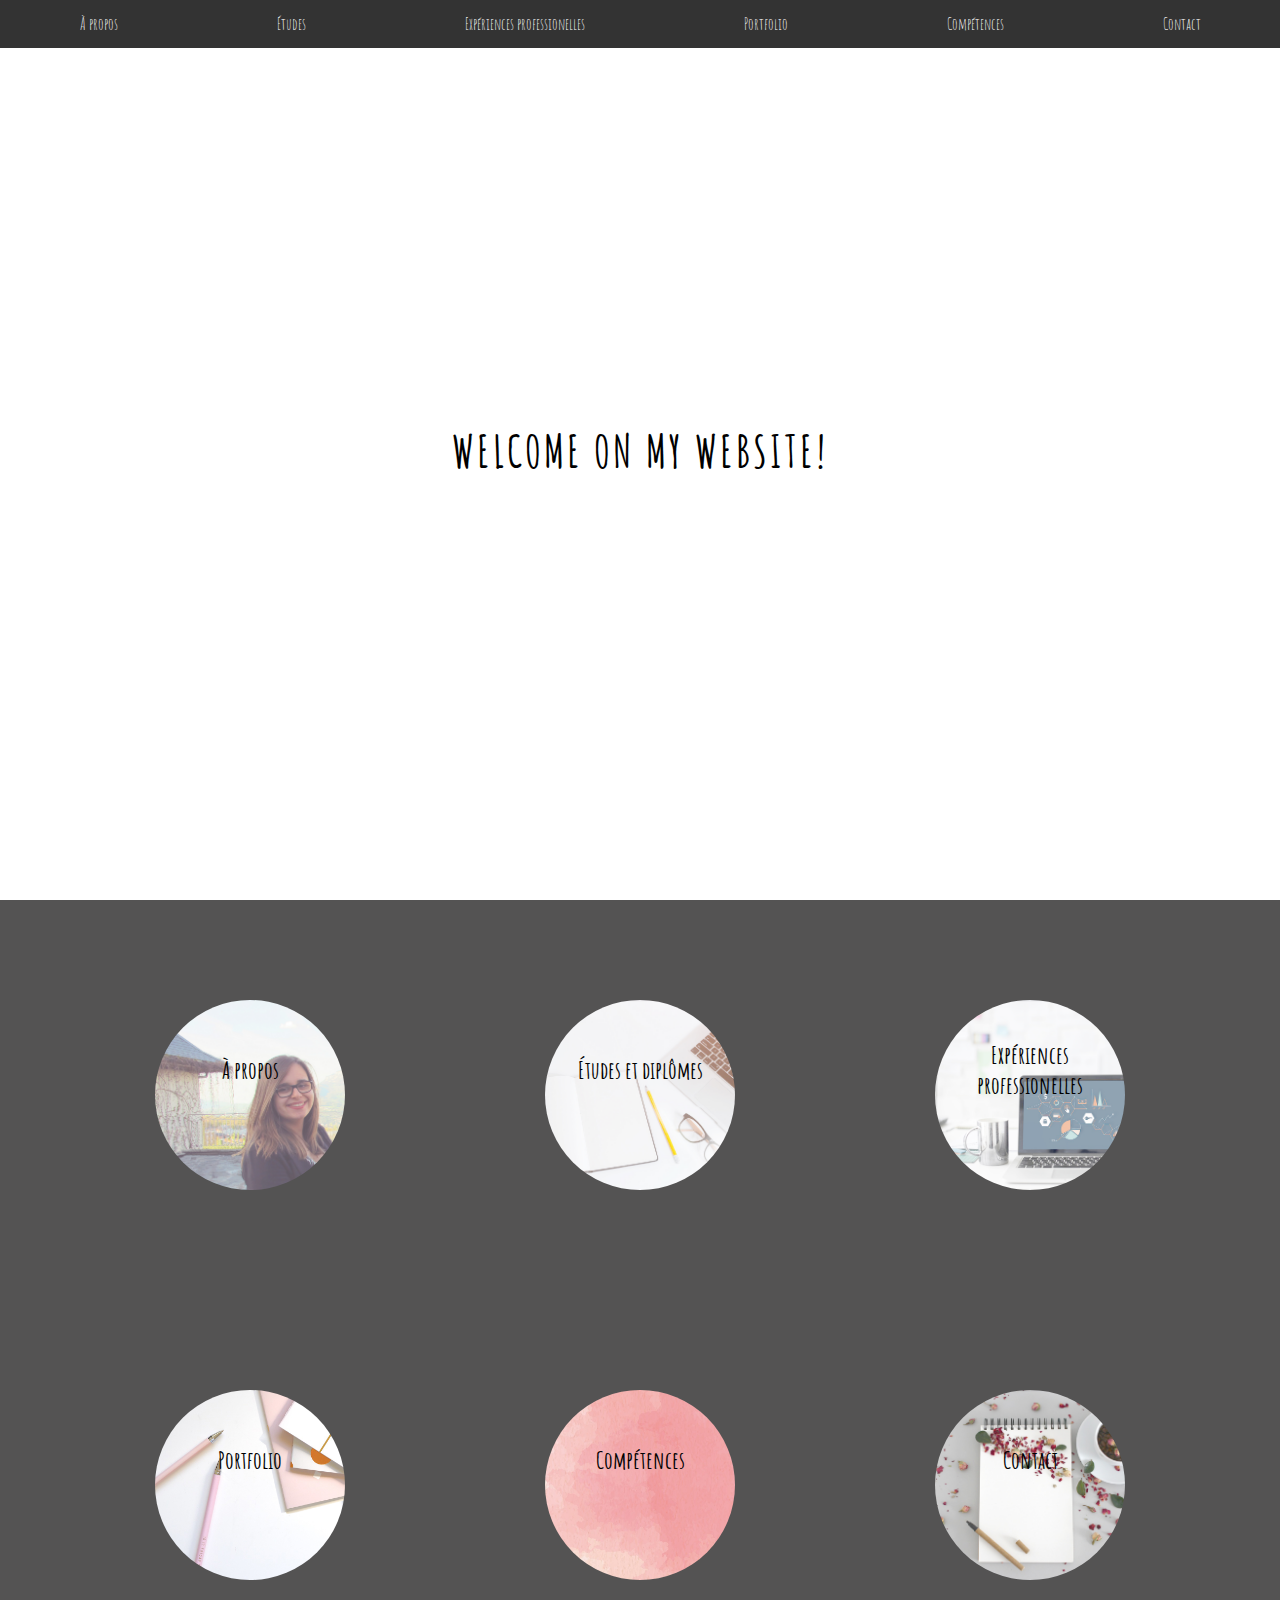
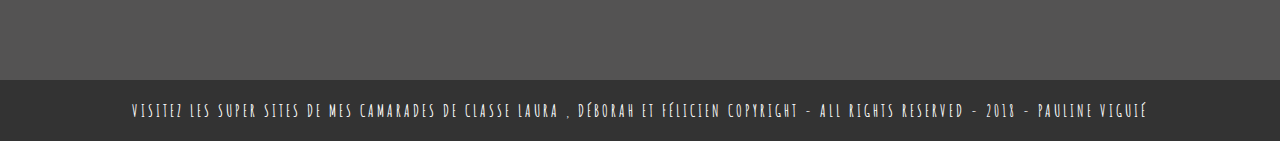
==== index.html @ fd0d706e "Add files via upload" ====
<!DOCTYPE html>
<html lang="fr">

<head>
    <title> Pauline VIGUIÉ</title>
    <link rel="stylesheet" href="index.css" />
    <link rel="stylesheet" href="styles/common.css" />
    <meta charset="UTF-8" />
    
    <!-- Global site tag (gtag.js) - Google Analytics -->
<script async src="https://www.googletagmanager.com/gtag/js?id=UA-120141598-1"></script>
<script>
  window.dataLayer = window.dataLayer || [];
  function gtag(){dataLayer.push(arguments);}
  gtag('js', new Date());

  gtag('config', 'UA-120141598-1');
</script>




</head>

<body>
    <header>
        <div id="menu">
            <a href="pages/about.html"> À propos </a>
            <a href="pages/studies.html"> Études </a>
            <a href="pages/work.html"> Expériences professionelles </a>
            <a href="pages/portfolio.html"> Portfolio </a>
            <a href="pages/competences.html"> Compétences </a>
            <a href="pages/contact.html"> Contact </a>
        </div>

        <h1>Welcome on my website! </h1>
    </header>
    <section>
        <a href="pages/about.html">
            <article id="article-1">
                <h2> À propos </h2>
                <p>
                    <br> </p>
            </article>
        </a>
        <article id="article-2">

            <h2> Études et diplômes </h2>
            <p>
                <br>
            </p>
        </article>
        <article id="article-3">
            <h2> Expériences professionelles </h2>
            <p>
                <br>
            </p>
        </article>
        <a href="pages/portfolio.html"></a>
        <article id="article-4">
            <h2> Portfolio </h2>
            <p>
                <br>
            </p>
        </article>
        <article id="article-5">
            <h2> Compétences </h2>
            <p>
                <br>

            </p>
        </article>
        <a href="pages/contact.html"></a>
        <article id="article-6">
            <h2> Contact </h2>
            <p>
                <br>
            </p>
        </article>

    </section>
    <footer>
        <h1>
           Visitez les super sites de mes camarades de classe <a href="https://gerbet-laura-esdes.github.io/">Laura</a> , <a href="https://esdes-zerrel-deborah.github.io">Déborah</a> et <a href="https://felicien-leclerc-ESDES.github.io">Félicien</a>
            COPYRIGHT - ALL RIGHTS RESERVED - 2018 - PAULINE VIGUIÉ

        </h1>
    </footer>

</body>

</html>
---- index.css ----
@import url('https://fonts.googleapis.com/css?family=Amatic+SC');
*{
    font-family: 'Amatic SC', cursive;
}

@import url('https://fonts.googleapis.com/css?family=Barlow+Condensed');


a{
color: inherit;
text-decoration: none;
}



html, body {
    height: 100%;
    margin: 0;
}


header{
    background-image: url("img/background.jpg");
        height: 100%;
    background-repeat: no-repeat;
    background-position: center;
    background-size: cover;
    background-attachment: fixed;
    display: flex;
    flex-direction: column;
    justify-content: center;
    align-items: center;
    position: relative;
    
}

header h1{
    margin:0;
    background-color: #FFFFFF;
    padding: 50px 50px;
    transition: all 0.3s cubic-bezier(.78,.07,.96,07);
    font-size: 45px;
}





header h1:hover {
    background-color: black; 
    color : #FFFFFF;
}

h1{
    letter-spacing: 3px;
    text-transform: uppercase;
    

}

section{
    min-height: 100%;
    background-color: #545353;
    flex-wrap: wrap;
    display: flex;
    flex-direction: row;
    align-items: center;
    justify-content: center;
    min-height: 50px;

}

article{
    display: flex;
    border-radius: 50%;
    flex-direction: column;
    justify-content: center;
    align-items: center;
    width: 150px;
    margin: 100px;
    padding: 20px 20px;
    background-color: #FFFFFF;
    height: 150px;
    text-align:center;
    color: #000000;
    animation: enter 2s ease-in-out;
}

#article-1{
    background-image: url("img/profile3.jpg");
    background-size: cover;
}

#article-2{
    background-image: url("img/studies2.jpg");
    background-size: cover;
}

#article-3{
    background-image: url("img/work.jpg");
    background-size: cover;
}

#article-4{
    background-image: url("img/pens.jpg");
    background-size: cover;
}

#article-5{
    background-image: url("img/watercolour.jpg");
    background-size: cover;
}

#article-6{
    background-image: url("img/notebook.jpg");
    background-size: cover;
}


p{
    font-family: 'Barlow Condensed', sans-serif;
    
}
body{
   
}



/** RESPONSIVE **/
/* Mobile */
@media screen and (max-width: 600px){
    section{ 
        flex-wrap: nowrap;
        flex-direction: column;

    }
    article{
        width: 80%;
    }
}

/* TABLET */
@media only screen and (min-width: 600px) and (max-width) {
    
}

/** ANIMATIONS **/
@keyframes enter{
    from {
        background-color: white;
        opacity: 0;
        transform: translateY(100px);
    }

    to {
        background-color: #333;
        opacity: 1;
        transform: translateY(0);
    }
}
---- styles/common.css ----
@import url('https://fonts.googleapis.com/css?family=Amatic+SC');
*{
    font-family: 'Amatic SC', cursive;
}

#menu{
    list-style-type: none;
    margin: 0;
    padding: 0;
    overflow: hidden;
    background-color: #333;
    color: white;
    text-align: center;
    padding: 14px 14px;
    text-decoration: none;
    width : 100%;
    display: flex;
    flex-direction: row;
    justify-content: space-around;
    position: fixed;
    top:0;

 
}


#menu button{
border: none;
background-color: #333; 
color: #ffffff;
font-size: 25px;



}

#menu button:hover{
    background-color: white;
    color: black;
}

footer{
    background-color: #333;
    padding: 10px;
    color: #ffffff;
    font-size: 8px;
    text-align: center;
}
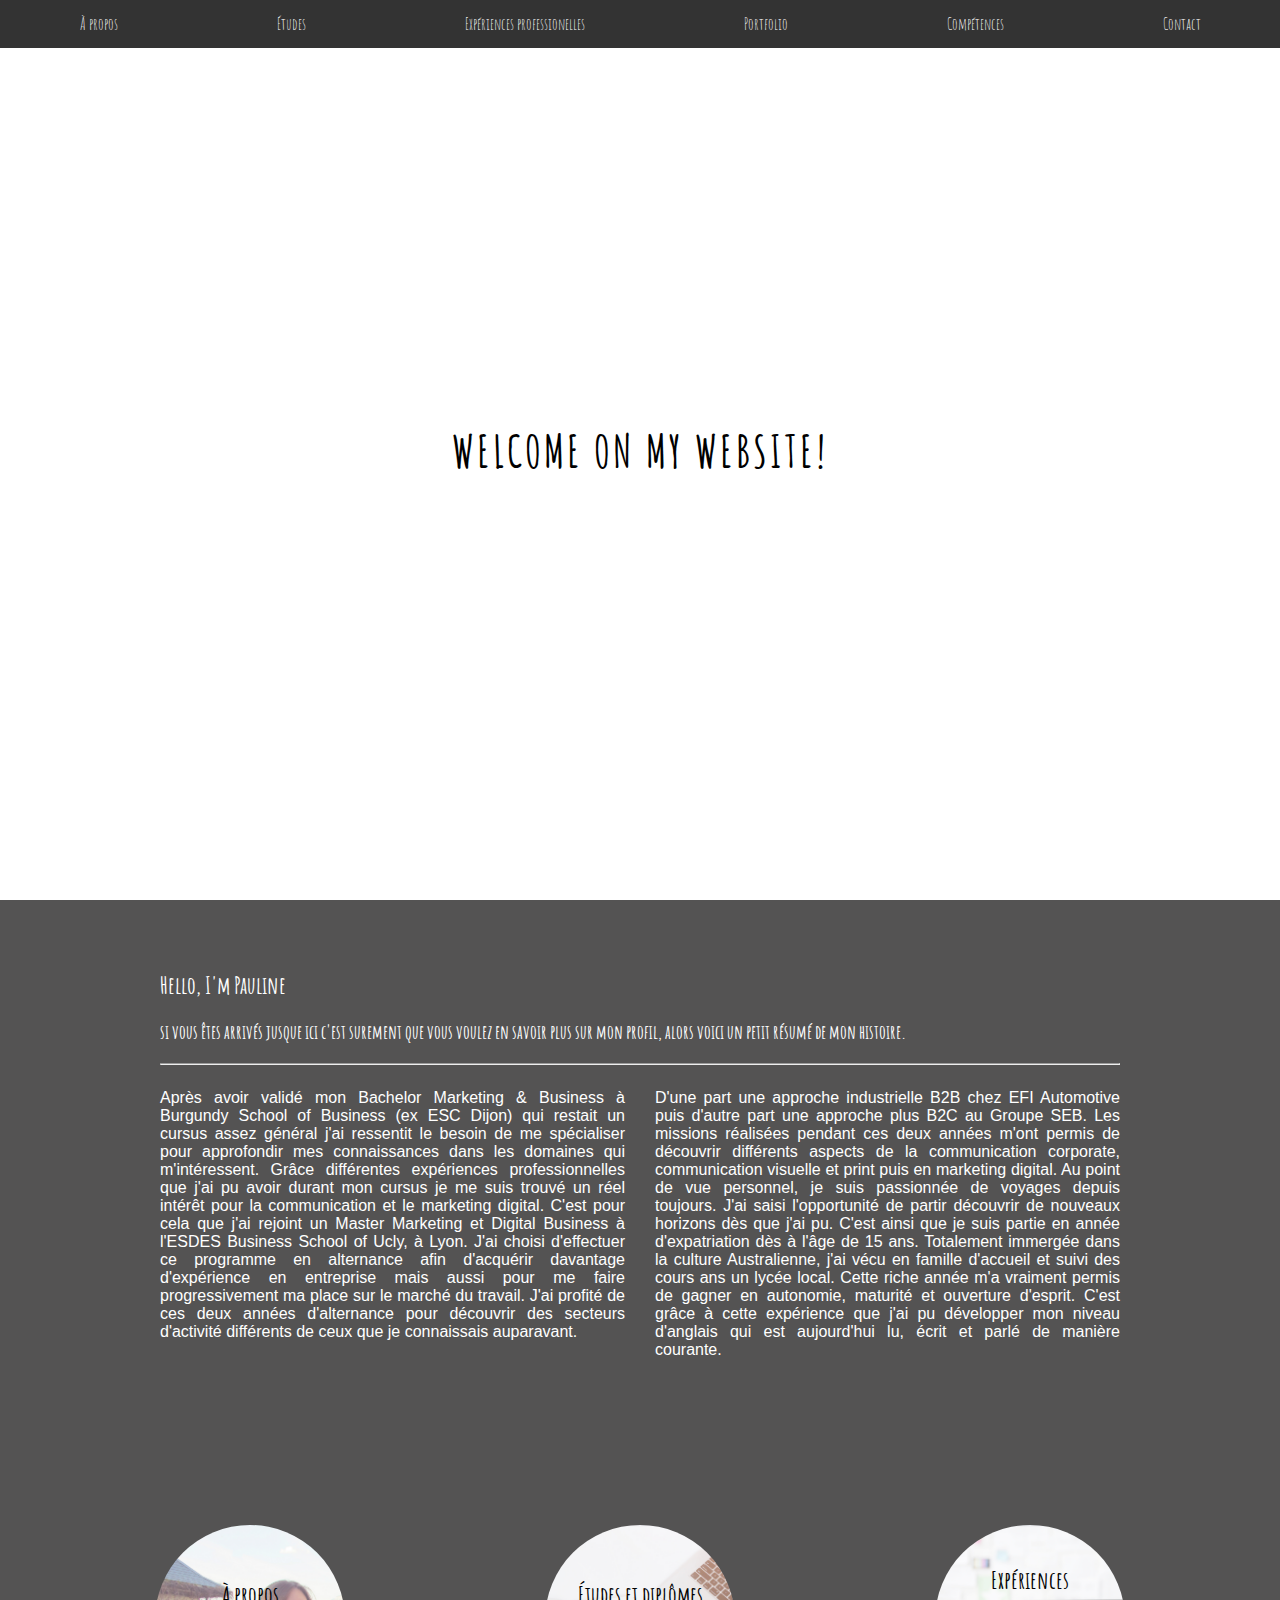
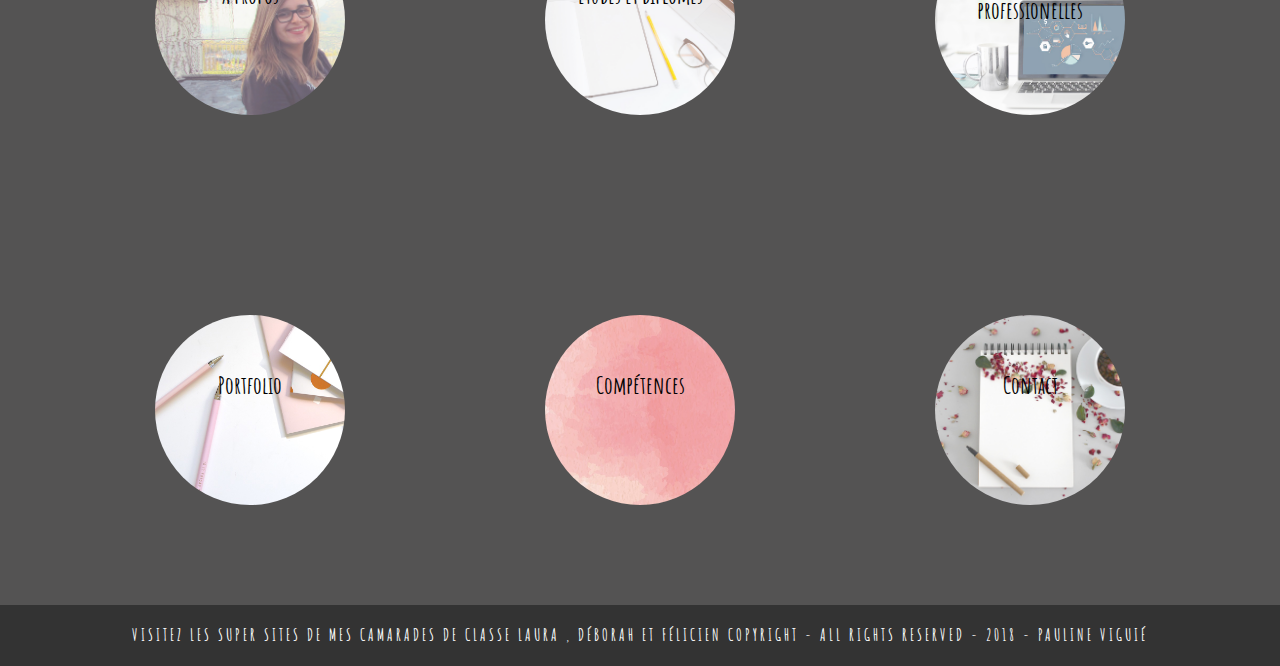
==== commit 4ac37914: "Modifs 1/06" ====
--- a/index.html
+++ b/index.html
@@ -35,7 +35,35 @@
 
         <h1>Welcome on my website! </h1>
     </header>
-    <section>
+
+<section id="intro">
+    <article>
+        <h2> Hello, I'm Pauline </h2>
+        <h3> si vous êtes arrivés jusque ici c'est surement que vous voulez en savoir plus sur mon profil, alors voici un petit résumé de mon histoire.  </h3>
+        <hr/>
+        <div class="row">
+        <p class="aboutme">
+                Après avoir validé mon Bachelor Marketing & Business à Burgundy School of Business (ex ESC Dijon) qui restait un cursus assez général j'ai ressentit le besoin de me spécialiser pour approfondir mes connaissances dans les domaines qui m'intéressent. 
+                Grâce différentes expériences professionnelles que j'ai pu avoir durant mon cursus je me suis trouvé un réel intérêt pour la communication et le marketing digital. 
+                C'est pour cela que j'ai rejoint un Master Marketing et Digital Business à l'ESDES Business School of Ucly, à Lyon. 
+                J'ai choisi d'effectuer ce programme en alternance afin d'acquérir davantage d'expérience en entreprise mais aussi pour me faire progressivement ma place sur le marché du travail.
+                J'ai profité de ces deux années d'alternance pour découvrir des secteurs d'activité différents de ceux que je connaissais auparavant. 
+        </p>
+       
+        <p class="hobbies">
+                D'une part une approche industrielle B2B chez EFI Automotive puis d'autre part une approche plus B2C au Groupe SEB. 
+                Les missions réalisées pendant ces deux années m'ont permis de découvrir différents aspects de la communication corporate, communication visuelle et print puis en marketing digital. 
+                Au point de vue personnel, je suis passionnée de voyages depuis toujours. J'ai saisi l'opportunité de partir découvrir de nouveaux horizons dès que j'ai pu. 
+                C'est ainsi que je suis partie en année d'expatriation dès à l'âge de 15 ans. Totalement immergée dans la culture Australienne, j'ai vécu en famille d'accueil et suivi des cours ans un lycée local. 
+                Cette riche année m'a vraiment permis de gagner en autonomie, maturité et ouverture d'esprit. C'est grâce à cette expérience que j'ai pu développer mon niveau d'anglais qui est aujourd'hui lu, écrit et parlé de manière courante. 
+             
+        </p>
+        </div>
+    </article>
+
+</section>
+
+    <section id= "main-page">
         <a href="pages/about.html">
             <article id="article-1">
                 <h2> À propos </h2>
--- a/index.css
+++ b/index.css
@@ -67,10 +67,50 @@
     align-items: center;
     justify-content: center;
     min-height: 50px;
-
-}
-
-article{
+}
+
+/** ARTICLE INTRO **/
+
+
+
+#intro article {
+    width: 75%;
+    padding: 50px;
+    background: no-repeat;
+    color: white;
+    text-align: justify;
+    
+    
+}
+
+#intro .row{
+    display: flex;
+    flex-direction: row;
+
+}
+
+#intro .row .aboutme{
+    width: 50%;
+    margin-right: 15px;
+
+}
+
+#intro .row .hobbies{
+    width: 50%;
+    margin-left: 15px;
+
+}
+
+#intro a{
+    width:25%;
+    text-align: none;
+    
+}
+
+
+
+
+#main-page article{
     display: flex;
     border-radius: 50%;
     flex-direction: column;
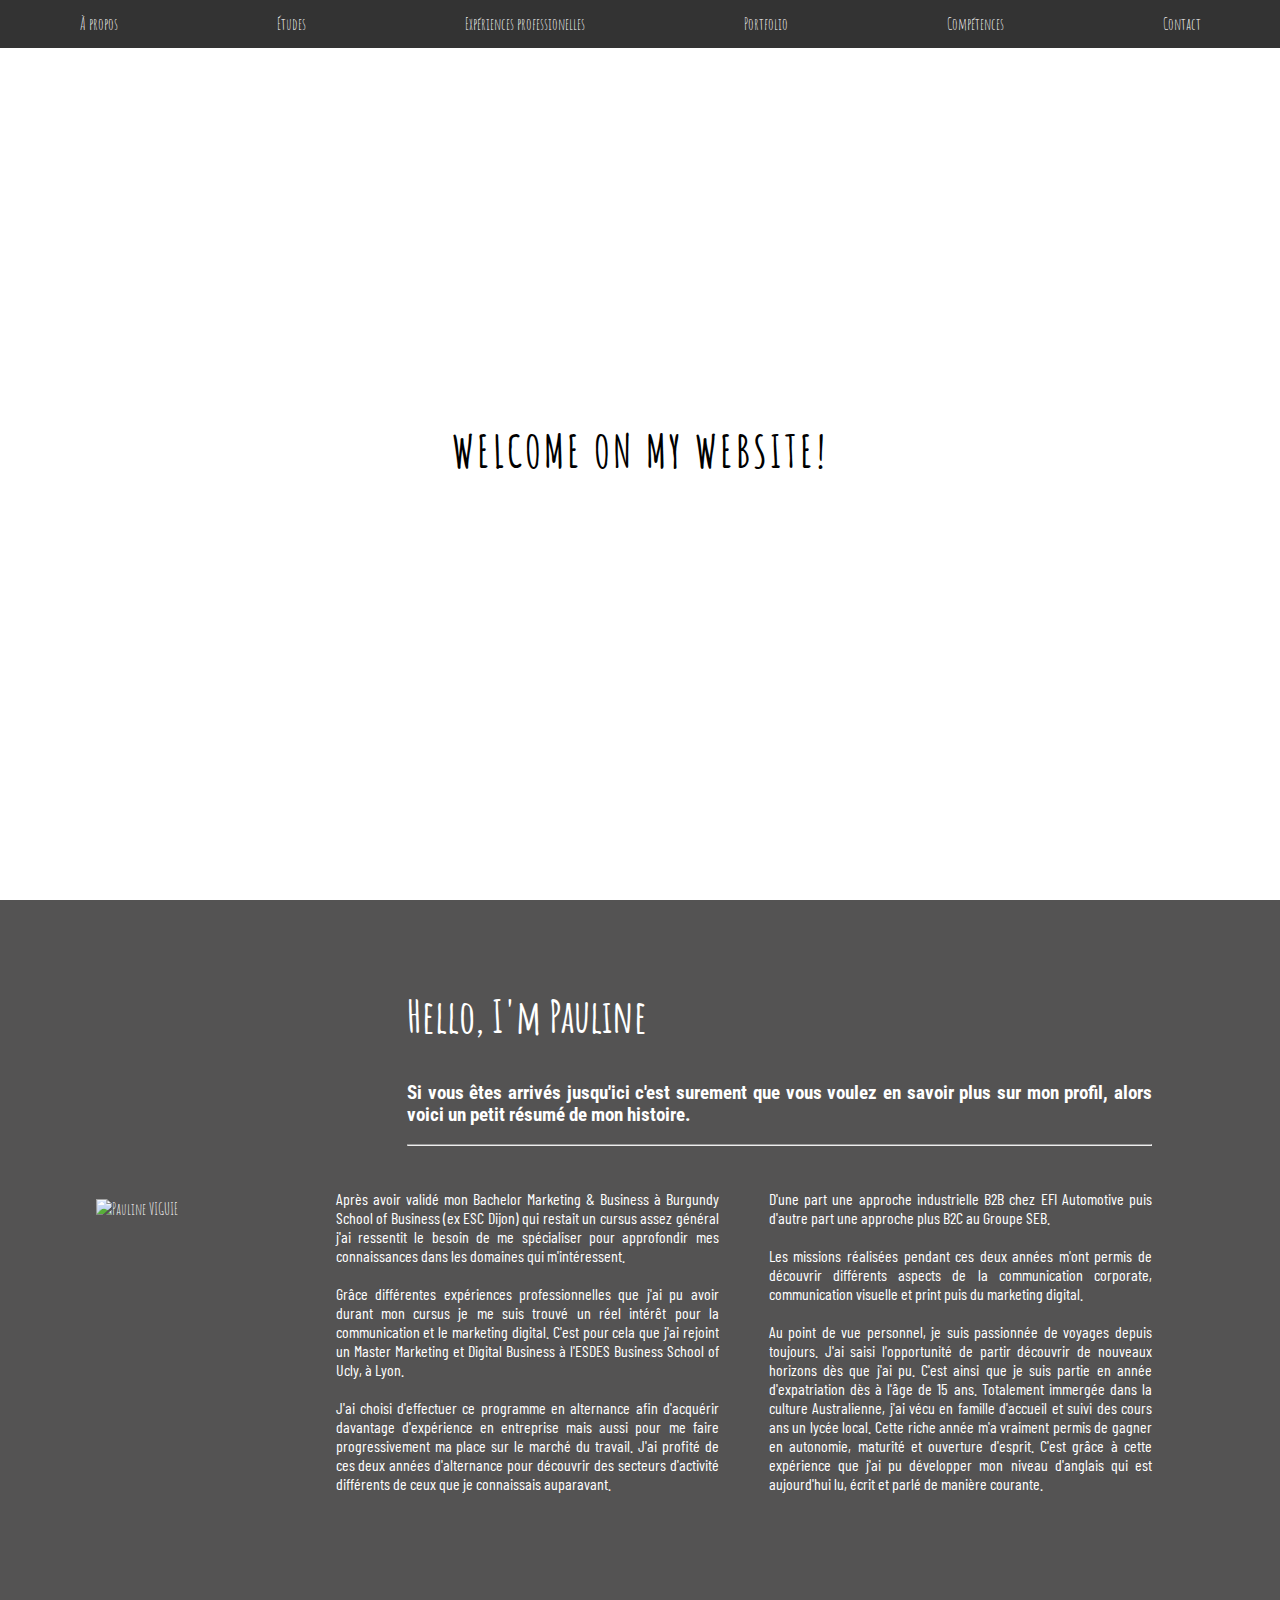
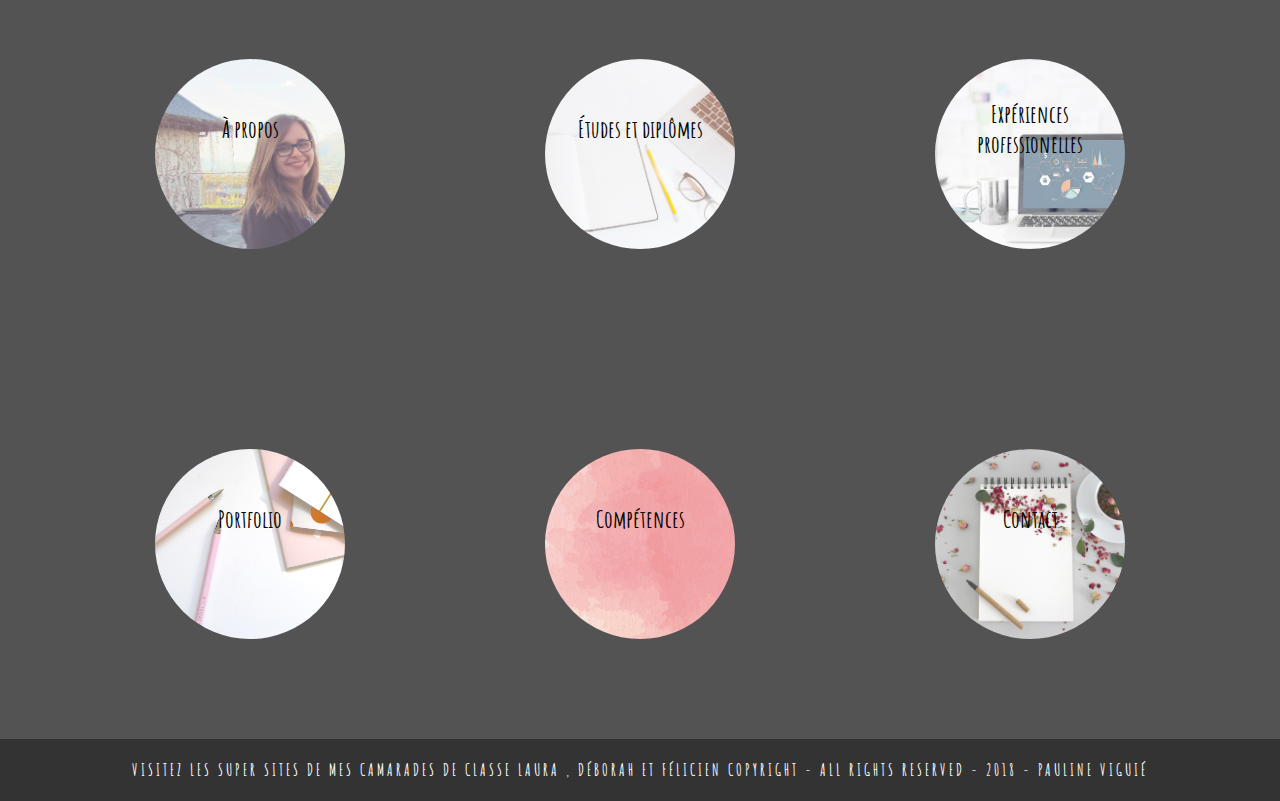
==== commit 52d203ad: "Add files via upload" ====
--- a/index.html
+++ b/index.html
@@ -6,20 +6,16 @@
     <link rel="stylesheet" href="index.css" />
     <link rel="stylesheet" href="styles/common.css" />
     <meta charset="UTF-8" />
-    
+    <meta name="viewport" content="width=device-width, initial-scale=1.0">
     <!-- Global site tag (gtag.js) - Google Analytics -->
-<script async src="https://www.googletagmanager.com/gtag/js?id=UA-120141598-1"></script>
-<script>
-  window.dataLayer = window.dataLayer || [];
-  function gtag(){dataLayer.push(arguments);}
-  gtag('js', new Date());
+    <script async src="https://www.googletagmanager.com/gtag/js?id=UA-120141598-1"></script>
+    <script>
+        window.dataLayer = window.dataLayer || [];
+        function gtag() { dataLayer.push(arguments); }
+        gtag('js', new Date());
 
-  gtag('config', 'UA-120141598-1');
-</script>
-
-
-
-
+        gtag('config', 'UA-120141598-1');
+    </script>
 </head>
 
 <body>
@@ -33,37 +29,51 @@
             <a href="pages/contact.html"> Contact </a>
         </div>
 
-        <h1>Welcome on my website! </h1>
+        <a href="#intro">
+            <h1>Welcome on my website! </h1>
+        </a>
     </header>
 
-<section id="intro">
-    <article>
-        <h2> Hello, I'm Pauline </h2>
-        <h3> si vous êtes arrivés jusque ici c'est surement que vous voulez en savoir plus sur mon profil, alors voici un petit résumé de mon histoire.  </h3>
-        <hr/>
-        <div class="row">
-        <p class="aboutme">
-                Après avoir validé mon Bachelor Marketing & Business à Burgundy School of Business (ex ESC Dijon) qui restait un cursus assez général j'ai ressentit le besoin de me spécialiser pour approfondir mes connaissances dans les domaines qui m'intéressent. 
-                Grâce différentes expériences professionnelles que j'ai pu avoir durant mon cursus je me suis trouvé un réel intérêt pour la communication et le marketing digital. 
-                C'est pour cela que j'ai rejoint un Master Marketing et Digital Business à l'ESDES Business School of Ucly, à Lyon. 
-                J'ai choisi d'effectuer ce programme en alternance afin d'acquérir davantage d'expérience en entreprise mais aussi pour me faire progressivement ma place sur le marché du travail.
-                J'ai profité de ces deux années d'alternance pour découvrir des secteurs d'activité différents de ceux que je connaissais auparavant. 
-        </p>
-       
-        <p class="hobbies">
-                D'une part une approche industrielle B2B chez EFI Automotive puis d'autre part une approche plus B2C au Groupe SEB. 
-                Les missions réalisées pendant ces deux années m'ont permis de découvrir différents aspects de la communication corporate, communication visuelle et print puis en marketing digital. 
-                Au point de vue personnel, je suis passionnée de voyages depuis toujours. J'ai saisi l'opportunité de partir découvrir de nouveaux horizons dès que j'ai pu. 
-                C'est ainsi que je suis partie en année d'expatriation dès à l'âge de 15 ans. Totalement immergée dans la culture Australienne, j'ai vécu en famille d'accueil et suivi des cours ans un lycée local. 
-                Cette riche année m'a vraiment permis de gagner en autonomie, maturité et ouverture d'esprit. C'est grâce à cette expérience que j'ai pu développer mon niveau d'anglais qui est aujourd'hui lu, écrit et parlé de manière courante. 
-             
-        </p>
-        </div>
-    </article>
+    <section id="intro">
+        <article>
+            <h2> Hello, I'm Pauline </h2>
+            <h3> Si vous êtes arrivés jusqu'ici c'est surement que vous voulez en savoir plus sur mon profil, alors voici un petit
+                résumé de mon histoire. </h3>
+            <hr/>
+            <div class="row">
+                <img src="img/pauline-viguie.png" class="pv" alt="Pauline VIGUIE">
+                <p class="aboutme">
+                    <br> Après avoir validé mon Bachelor Marketing & Business à Burgundy School of Business (ex ESC Dijon)
+                    qui restait un cursus assez général j'ai ressentit le besoin de me spécialiser pour approfondir mes connaissances
+                    dans les domaines qui m'intéressent. <br>
+                    <br>Grâce différentes expériences professionnelles que j'ai pu avoir durant mon cursus je me suis trouvé
+                    un réel intérêt pour la communication et le marketing digital. C'est pour cela que j'ai rejoint un Master
+                    Marketing et Digital Business à l'ESDES Business School of Ucly, à Lyon. <br>
+                    <br> J'ai choisi d'effectuer ce programme en alternance afin d'acquérir davantage d'expérience en entreprise
+                    mais aussi pour me faire progressivement ma place sur le marché du travail. J'ai profité de ces deux
+                    années d'alternance pour découvrir des secteurs d'activité différents de ceux que je connaissais auparavant.
+                    <br>
+                </p>
 
-</section>
+                <p class="hobbies">
+                    <br>D'une part une approche industrielle B2B chez EFI Automotive puis d'autre part une approche plus
+                    B2C au Groupe SEB. <br>
+                    <br>Les missions réalisées pendant ces deux années m'ont permis de découvrir différents aspects de la
+                    communication corporate, communication visuelle et print puis du marketing digital. <br>
+                    <br> Au point de vue personnel, je suis passionnée de voyages depuis toujours. J'ai saisi l'opportunité
+                    de partir découvrir de nouveaux horizons dès que j'ai pu. C'est ainsi que je suis partie en année d'expatriation
+                    dès à l'âge de 15 ans. Totalement immergée dans la culture Australienne, j'ai vécu en famille d'accueil
+                    et suivi des cours ans un lycée local. Cette riche année m'a vraiment permis de gagner en autonomie,
+                    maturité et ouverture d'esprit. C'est grâce à cette expérience que j'ai pu développer mon niveau d'anglais
+                    qui est aujourd'hui lu, écrit et parlé de manière courante. <br>
 
-    <section id= "main-page">
+                </p>
+            </div>
+        </article>
+
+    </section>
+
+    <section id="main-page">
         <a href="pages/about.html">
             <article id="article-1">
                 <h2> À propos </h2>
@@ -109,8 +119,7 @@
     </section>
     <footer>
         <h1>
-           Visitez les super sites de mes camarades de classe <a href="https://gerbet-laura-esdes.github.io/">Laura</a> , <a href="https://esdes-zerrel-deborah.github.io">Déborah</a> et <a href="https://felicien-leclerc-ESDES.github.io">Félicien</a>
-            COPYRIGHT - ALL RIGHTS RESERVED - 2018 - PAULINE VIGUIÉ
+            Visitez les super sites de mes camarades de classe <a href="https://gerbet-laura-esdes.github.io/">Laura</a>            , <a href="https://esdes-zerrel-deborah.github.io">Déborah</a> et <a href="https://felicien-leclerc-ESDES.github.io">Félicien</a>            COPYRIGHT - ALL RIGHTS RESERVED - 2018 - PAULINE VIGUIÉ
 
         </h1>
     </footer>
--- a/index.css
+++ b/index.css
@@ -1,14 +1,11 @@
 @import url('https://fonts.googleapis.com/css?family=Amatic+SC');
-*{
-    font-family: 'Amatic SC', cursive;
-}
-
 @import url('https://fonts.googleapis.com/css?family=Barlow+Condensed');
-
+@import url('https://fonts.googleapis.com/css?family=Roboto+Condensed');
 
 a{
-color: inherit;
-text-decoration: none;
+    color: inherit;
+    text-decoration: none;
+    cursor: pointer;
 }
 
 
@@ -16,12 +13,13 @@
 html, body {
     height: 100%;
     margin: 0;
+    font-family: 'Amatic SC', cursive;
 }
 
 
 header{
     background-image: url("img/background.jpg");
-        height: 100%;
+    height: 100%;
     background-repeat: no-repeat;
     background-position: center;
     background-size: cover;
@@ -79,8 +77,21 @@
     background: no-repeat;
     color: white;
     text-align: justify;
-    
-    
+    margin-right: -5%;
+    
+    
+    
+}
+
+.pv{
+    width: 25%;
+    height: 25%;
+    margin: 25px;
+    align-items: center;
+    margin-top: 45px;
+    margin-left: -10%;
+    margin-right: 5%;
+  
 }
 
 #intro .row{
@@ -91,13 +102,13 @@
 
 #intro .row .aboutme{
     width: 50%;
-    margin-right: 15px;
+    margin-right: 25px;
 
 }
 
 #intro .row .hobbies{
     width: 50%;
-    margin-left: 15px;
+    margin-left: 25px;
 
 }
 
@@ -107,8 +118,19 @@
     
 }
 
-
-
+#intro article hr{
+    margin-left: 215px;
+}
+
+#intro article h2{
+    font-size: 45px;
+    margin-left: 215px;
+}
+
+#intro article h3{
+    margin-left: 215px;
+    font-family: 'Roboto Condensed', sans-serif;
+}
 
 #main-page article{
     display: flex;
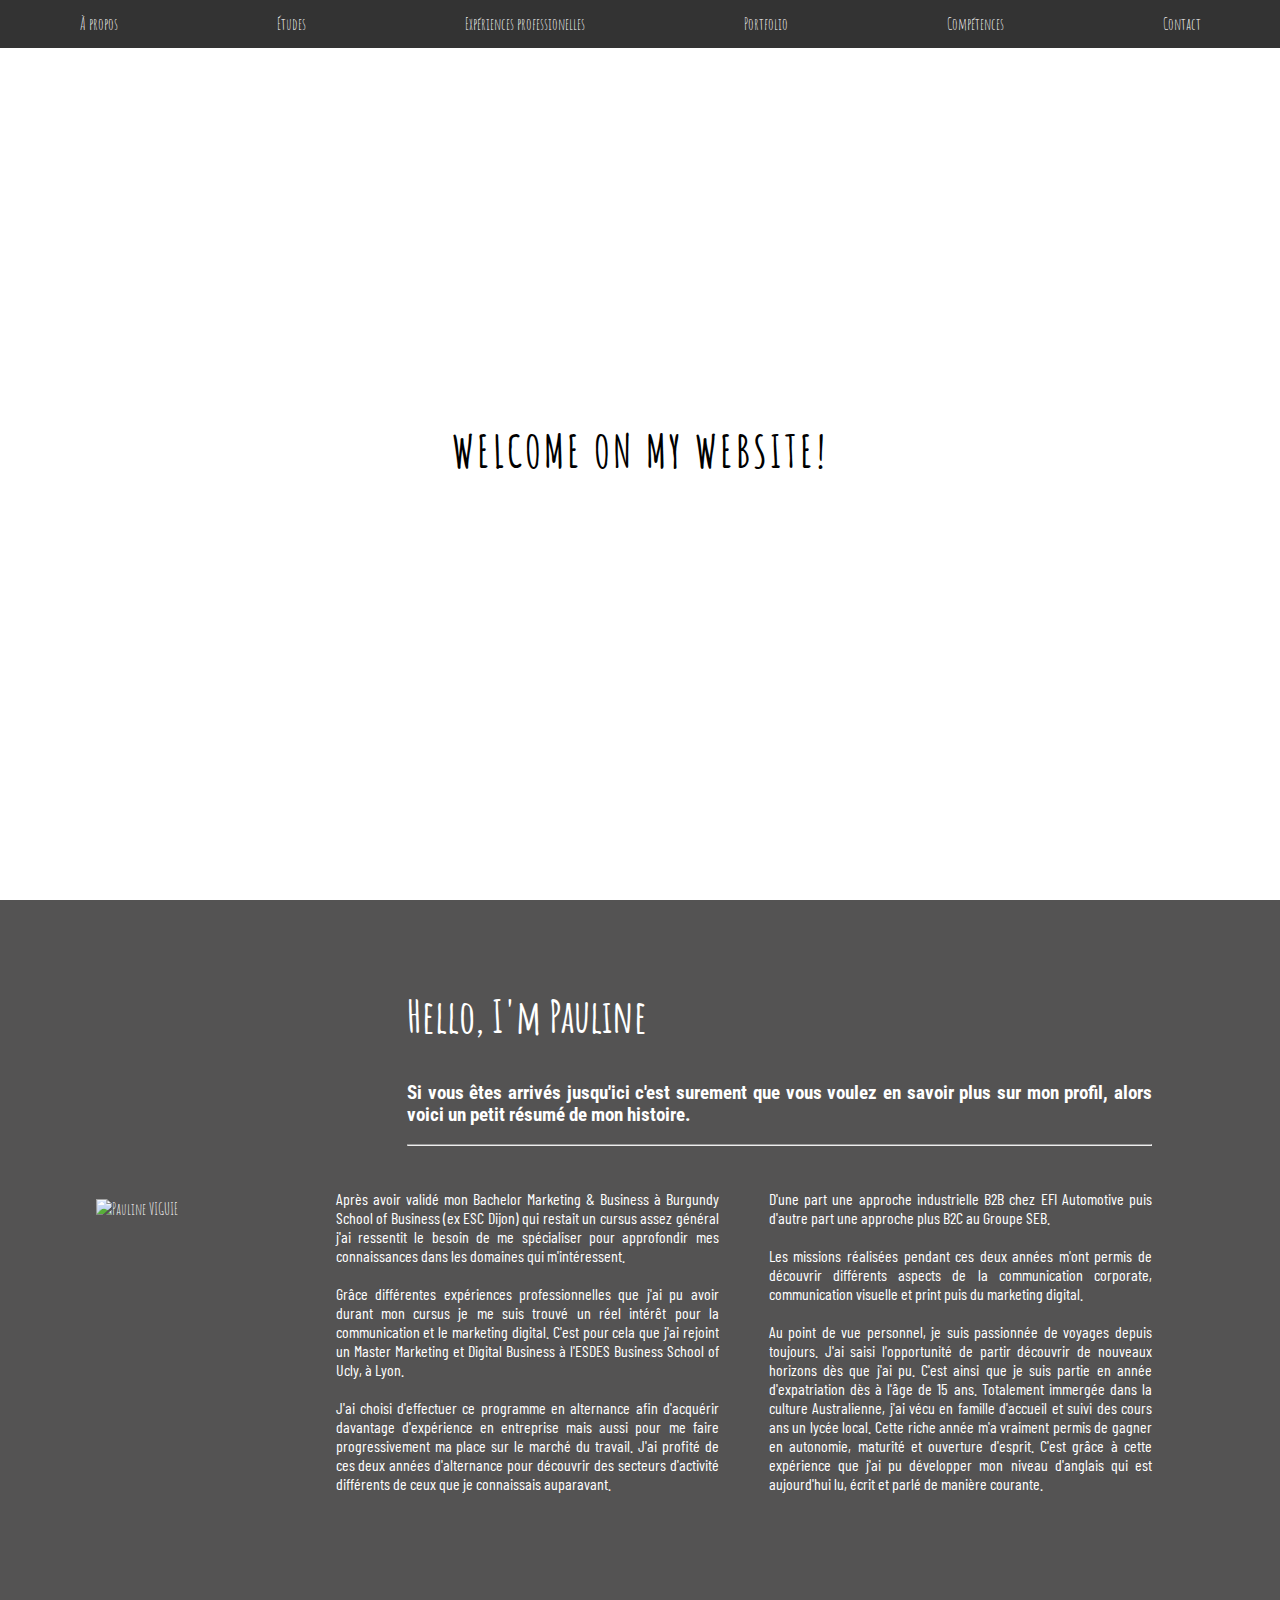
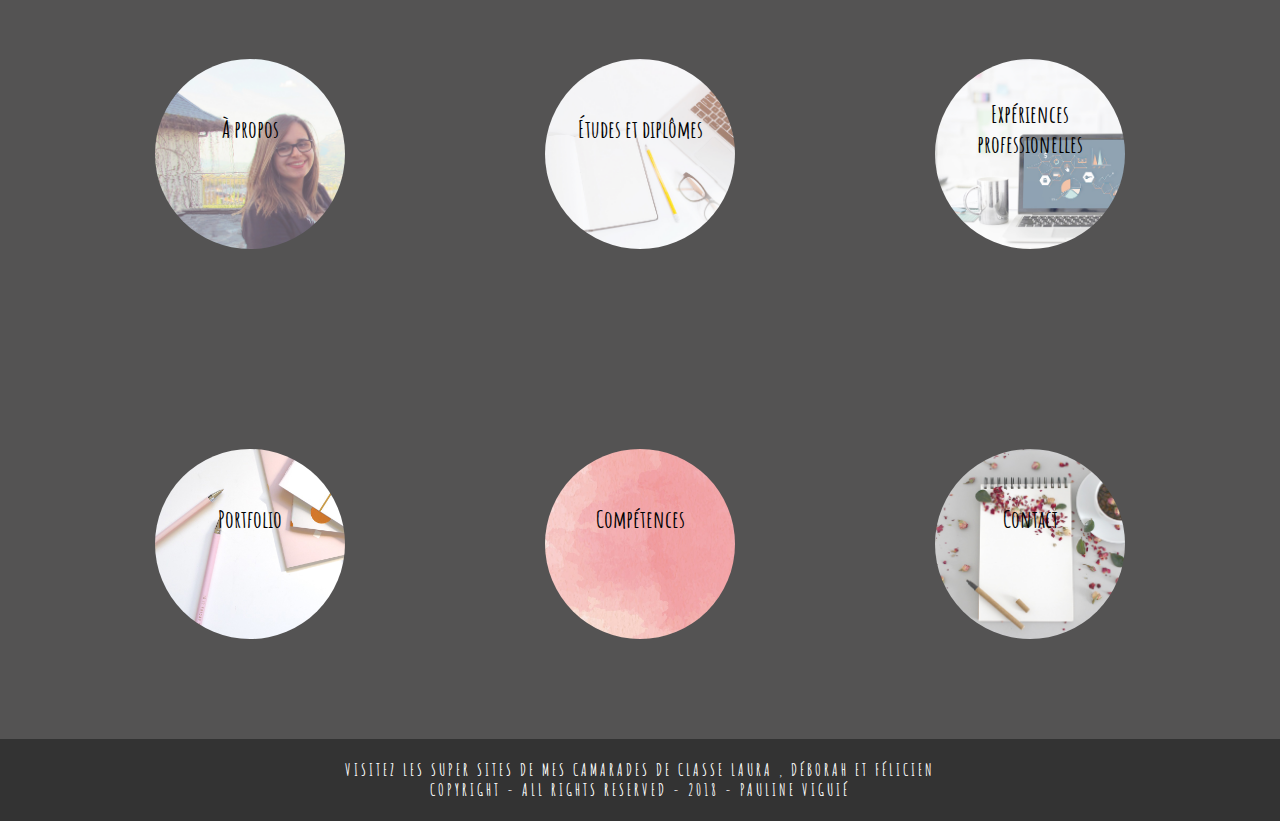
==== commit 375c7c42: "Add files via upload" ====
--- a/index.html
+++ b/index.html
@@ -119,11 +119,12 @@
     </section>
     <footer>
         <h1>
-            Visitez les super sites de mes camarades de classe <a href="https://gerbet-laura-esdes.github.io/">Laura</a>            , <a href="https://esdes-zerrel-deborah.github.io">Déborah</a> et <a href="https://felicien-leclerc-ESDES.github.io">Félicien</a>            COPYRIGHT - ALL RIGHTS RESERVED - 2018 - PAULINE VIGUIÉ
+            Visitez les super sites de mes camarades de classe <a href="https://gerbet-laura-esdes.github.io/">Laura</a>            , <a href="https://esdes-zerrel-deborah.github.io">Déborah</a> et <a href="https://felicien-leclerc-ESDES.github.io">Félicien</a>            <br>COPYRIGHT - ALL RIGHTS RESERVED - 2018 - PAULINE VIGUIÉ<br>
 
         </h1>
     </footer>
 
+    
 </body>
 
 </html>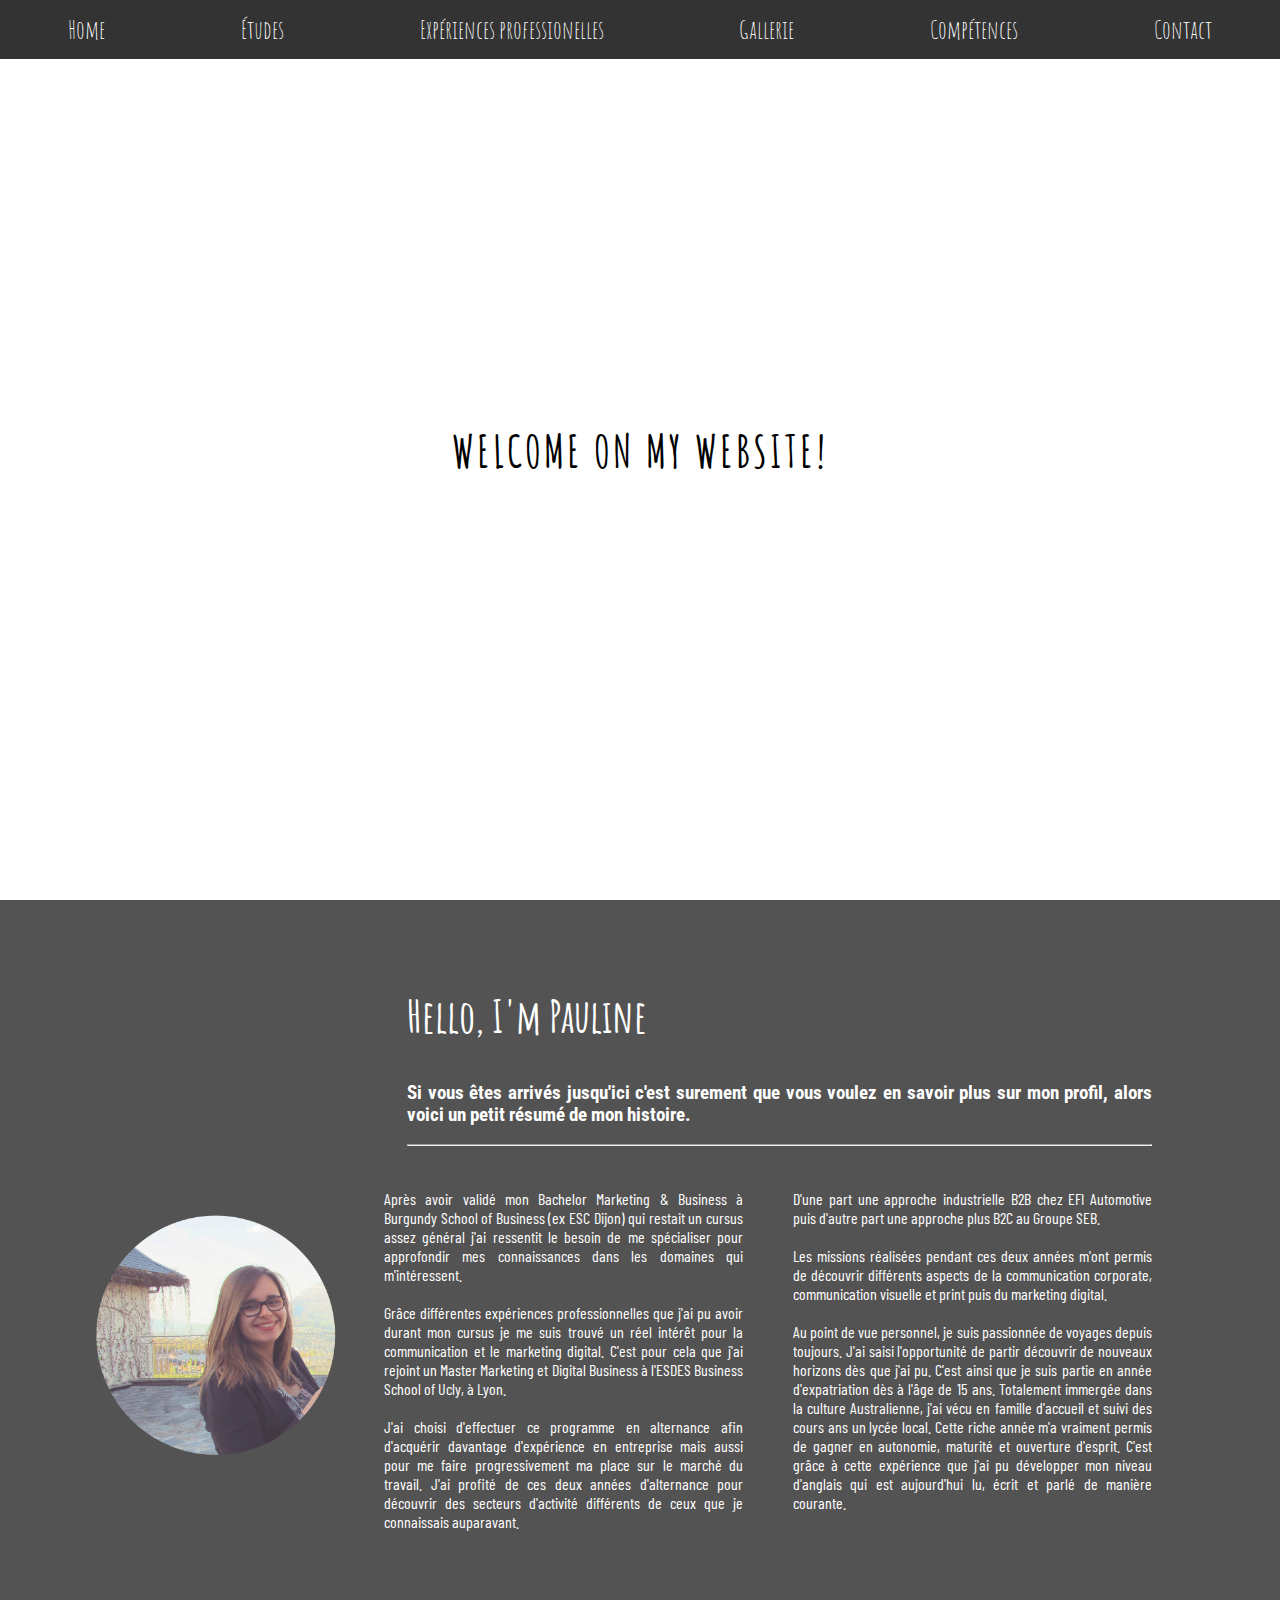
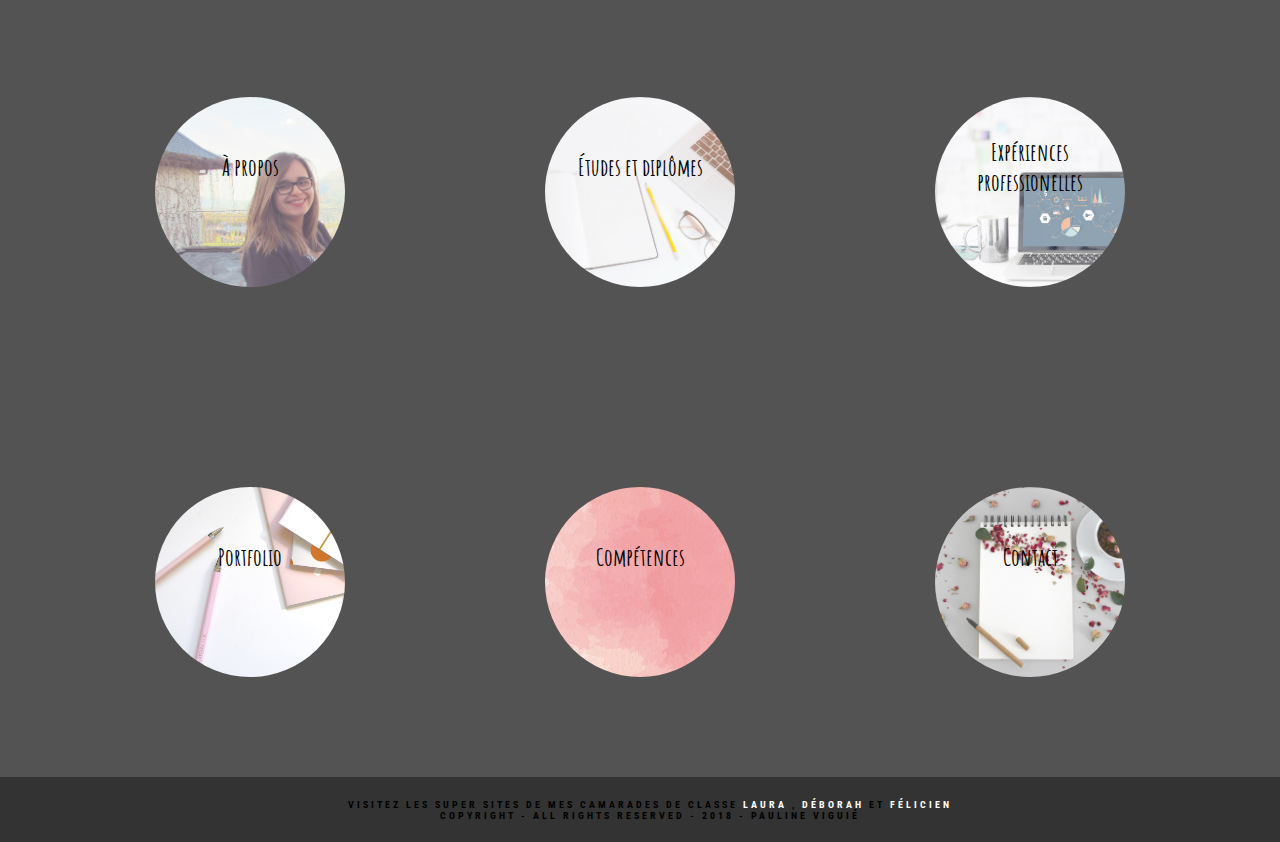
==== commit 49a37b97: "Update des pages" ====
--- a/index.html
+++ b/index.html
@@ -21,10 +21,10 @@
 <body>
     <header>
         <div id="menu">
-            <a href="pages/about.html"> À propos </a>
+            <a href="../index.html"> Home </a>
             <a href="pages/studies.html"> Études </a>
             <a href="pages/work.html"> Expériences professionelles </a>
-            <a href="pages/portfolio.html"> Portfolio </a>
+            <a href="pages/portfolio.html"> Gallerie </a>
             <a href="pages/competences.html"> Compétences </a>
             <a href="pages/contact.html"> Contact </a>
         </div>
@@ -40,7 +40,7 @@
             <h3> Si vous êtes arrivés jusqu'ici c'est surement que vous voulez en savoir plus sur mon profil, alors voici un petit
                 résumé de mon histoire. </h3>
             <hr/>
-            <div class="row">
+            <div id="description">
                 <img src="img/pauline-viguie.png" class="pv" alt="Pauline VIGUIE">
                 <p class="aboutme">
                     <br> Après avoir validé mon Bachelor Marketing & Business à Burgundy School of Business (ex ESC Dijon)
--- a/index.css
+++ b/index.css
@@ -94,19 +94,19 @@
   
 }
 
-#intro .row{
+#description{
     display: flex;
     flex-direction: row;
 
 }
 
-#intro .row .aboutme{
+#description .aboutme{
     width: 50%;
     margin-right: 25px;
 
 }
 
-#intro .row .hobbies{
+#description .hobbies{
     width: 50%;
     margin-left: 25px;
 
@@ -114,7 +114,6 @@
 
 #intro a{
     width:25%;
-    text-align: none;
     
 }
 
@@ -131,6 +130,8 @@
     margin-left: 215px;
     font-family: 'Roboto Condensed', sans-serif;
 }
+
+
 
 #main-page article{
     display: flex;
@@ -198,14 +199,33 @@
 
     }
     article{
-        width: 80%;
-    }
+        width: 100%;
+       
+    
+    }
+
+    header #menu{
+        flex-wrap:wrap;
+    }
+
+    #description{
+        flex-direction:column;
+    }
+
 }
 
 /* TABLET */
-@media only screen and (min-width: 600px) and (max-width) {
-    
-}
+@media screen and (min-width: 600px) and (max-width: 900px){
+    section{ 
+        flex-wrap: nowrap;
+        flex-direction: column;
+
+    }
+    article{
+        width: 100%;
+    }
+}
+
 
 /** ANIMATIONS **/
 @keyframes enter{
--- a/styles/common.css
+++ b/styles/common.css
@@ -1,7 +1,16 @@
 @import url('https://fonts.googleapis.com/css?family=Amatic+SC');
-*{
+body {
     font-family: 'Amatic SC', cursive;
+    height: 100%;
+    margin: 0;
 }
+
+a{
+    color: inherit;
+    text-decoration: none;
+    cursor: pointer;
+}
+
 
 #menu{
     list-style-type: none;
@@ -24,25 +33,39 @@
 }
 
 
-#menu button{
-border: none;
-background-color: #333; 
-color: #ffffff;
-font-size: 25px;
-
-
-
+#menu a{
+    border: none;
+    background-color: #333; 
+    color: #ffffff;
+    font-size: 25px;
 }
 
-#menu button:hover{
+#menu a:hover{
     background-color: white;
     color: black;
 }
 
-footer{
+
+
+footer {
+    display: flex;
+    flex-direction: row;
+    flex-wrap: wrap;
+    justify-content: center;
+    align-items: center; 
+    min-height: 5%;
+    font-size: 5px;
+    width: 100%;
+    padding: 10px; 
+    font-family: 'Roboto Condensed', sans-serif;
     background-color: #333;
-    padding: 10px;
-    color: #ffffff;
-    font-size: 8px;
-    text-align: center;
+    text-align: center; 
+}
+
+footer a {
+    color: white;
+}
+
+footer a:hover {
+    color:pink;
 }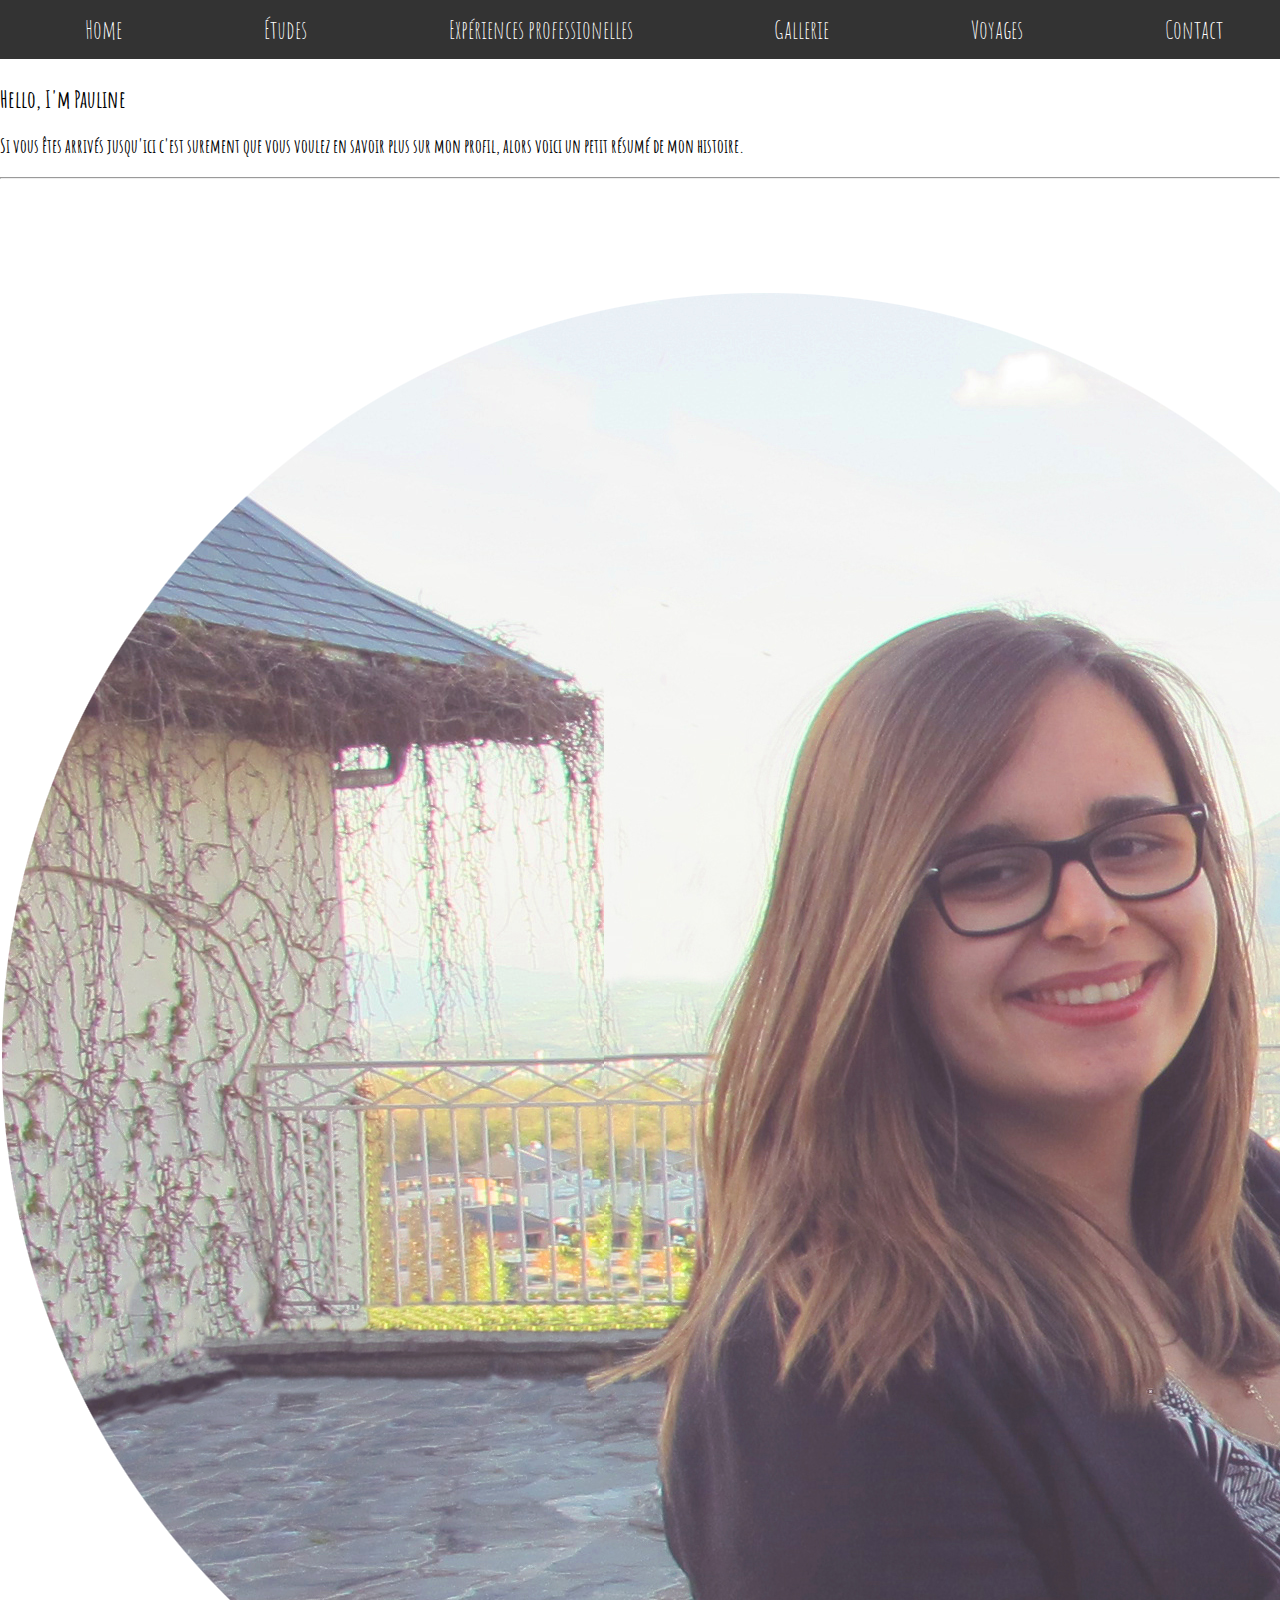
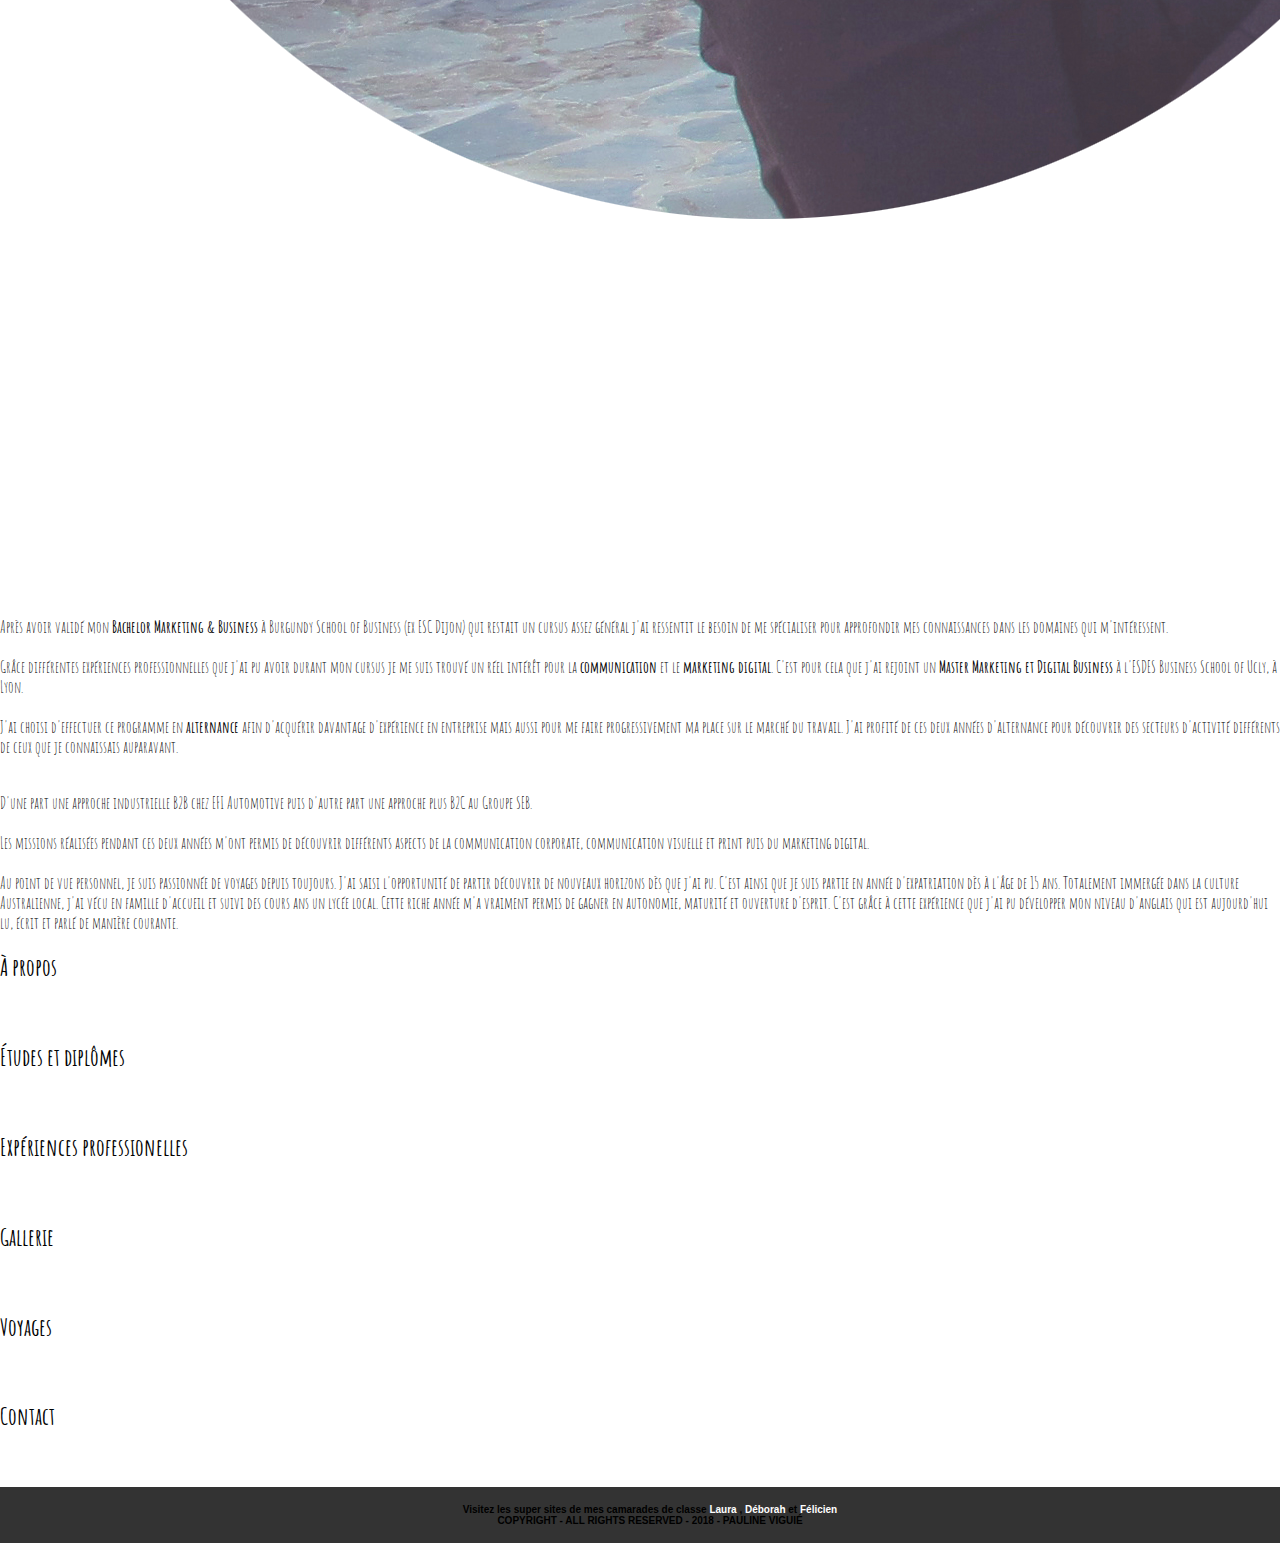
==== commit f8410f54: "Add files via upload" ====
--- a/index.html
+++ b/index.html
@@ -2,7 +2,9 @@
 <html lang="fr">
 
 <head>
-    <title> Pauline VIGUIÉ</title>
+    <title> Pauline VIGUIÉ, Master Marketing & Digital Business à Lyon</title>
+    <meta name="description" content="Pauline Viguié, chargée de communication après deux années d'alternance je saurais vous aider à contribuer votre communication au sein d'un environnement B2C"
+
     <link rel="stylesheet" href="index.css" />
     <link rel="stylesheet" href="styles/common.css" />
     <meta charset="UTF-8" />
@@ -24,8 +26,8 @@
             <a href="../index.html"> Home </a>
             <a href="pages/studies.html"> Études </a>
             <a href="pages/work.html"> Expériences professionelles </a>
-            <a href="pages/portfolio.html"> Gallerie </a>
-            <a href="pages/competences.html"> Compétences </a>
+            <a href="pages/gallerie.html"> Gallerie </a>
+            <a href="pages/travel.html"> Voyages </a>
             <a href="pages/contact.html"> Contact </a>
         </div>
 
@@ -43,13 +45,13 @@
             <div id="description">
                 <img src="img/pauline-viguie.png" class="pv" alt="Pauline VIGUIE">
                 <p class="aboutme">
-                    <br> Après avoir validé mon Bachelor Marketing & Business à Burgundy School of Business (ex ESC Dijon)
+                    <br> Après avoir validé mon <b> Bachelor Marketing & Business </b> à Burgundy School of Business (ex ESC Dijon)
                     qui restait un cursus assez général j'ai ressentit le besoin de me spécialiser pour approfondir mes connaissances
                     dans les domaines qui m'intéressent. <br>
                     <br>Grâce différentes expériences professionnelles que j'ai pu avoir durant mon cursus je me suis trouvé
-                    un réel intérêt pour la communication et le marketing digital. C'est pour cela que j'ai rejoint un Master
-                    Marketing et Digital Business à l'ESDES Business School of Ucly, à Lyon. <br>
-                    <br> J'ai choisi d'effectuer ce programme en alternance afin d'acquérir davantage d'expérience en entreprise
+                    un réel intérêt pour la <b> communication </b> et le <b> marketing digital</b>. C'est pour cela que j'ai rejoint un <b>Master
+                    Marketing et Digital Business </b> à l'ESDES Business School of Ucly, à Lyon. <br>
+                    <br> J'ai choisi d'effectuer ce programme en <b>alternance </b> afin d'acquérir davantage d'expérience en entreprise
                     mais aussi pour me faire progressivement ma place sur le marché du travail. J'ai profité de ces deux
                     années d'alternance pour découvrir des secteurs d'activité différents de ceux que je connaissais auparavant.
                     <br>
@@ -74,47 +76,66 @@
     </section>
 
     <section id="main-page">
-        <a href="pages/about.html">
+        <a href="index.html">
             <article id="article-1">
                 <h2> À propos </h2>
                 <p>
                     <br> </p>
+                </a> 
             </article>
-        </a>
-        <article id="article-2">
-
+        
+        
+            <a href="pages/studies.html"> 
+            <article id="article-2">
+          
             <h2> Études et diplômes </h2>
             <p>
                 <br>
             </p>
+        
         </article>
-        <article id="article-3">
+    </a>
+    
+        <a href="pages/work.html"> 
+        <article id="article-3"> 
             <h2> Expériences professionelles </h2>
             <p>
                 <br>
             </p>
+           
         </article>
-        <a href="pages/portfolio.html"></a>
+    </a> 
+        
+        <a href="pages/gallerie.html">
         <article id="article-4">
-            <h2> Portfolio </h2>
+            <h2> Gallerie </h2>
             <p>
                 <br>
             </p>
+       
         </article>
+    </a>
+        
+        <a href="pages/travel.html">  
         <article id="article-5">
-            <h2> Compétences </h2>
+          
+            <h2> Voyages </h2>
             <p>
                 <br>
 
             </p>
         </article>
-        <a href="pages/contact.html"></a>
+        </a>
+
+        <a href="pages/contact.html"> 
         <article id="article-6">
+          
             <h2> Contact </h2>
             <p>
                 <br>
             </p>
         </article>
+        </a>
 
     </section>
     <footer>
--- a/index.css
+++ b/index.css
@@ -81,6 +81,10 @@
     
     
     
+}
+
+#main-page{
+    background-color: #939393;
 }
 
 .pv{
@@ -147,10 +151,20 @@
     text-align:center;
     color: #000000;
     animation: enter 2s ease-in-out;
+
+    -webkit-transform: scale(1);
+	transform: scale(1);
+	-webkit-transition: .3s ease-in-out;
+	transition: all .3s ease-in-out;
+}
+
+#main-page article:hover{
+    -webkit-transform: scale(1.6);
+	transform: scale(1.6);
 }
 
 #article-1{
-    background-image: url("img/profile3.jpg");
+    background-image: url("img/pv.png");
     background-size: cover;
 }
 
@@ -165,12 +179,12 @@
 }
 
 #article-4{
-    background-image: url("img/pens.jpg");
+    background-image: url("img/gallery.jpg");
     background-size: cover;
 }
 
 #article-5{
-    background-image: url("img/watercolour.jpg");
+    background-image: url("img/travel.png");
     background-size: cover;
 }
 
@@ -187,6 +201,12 @@
 body{
    
 }
+
+b{
+    font-weight: bolder;
+}
+
+
 
 
 
@@ -204,9 +224,7 @@
     
     }
 
-    header #menu{
-        flex-wrap:wrap;
-    }
+    
 
     #description{
         flex-direction:column;
--- a/styles/common.css
+++ b/styles/common.css
@@ -38,6 +38,7 @@
     background-color: #333; 
     color: #ffffff;
     font-size: 25px;
+
 }
 
 #menu a:hover{
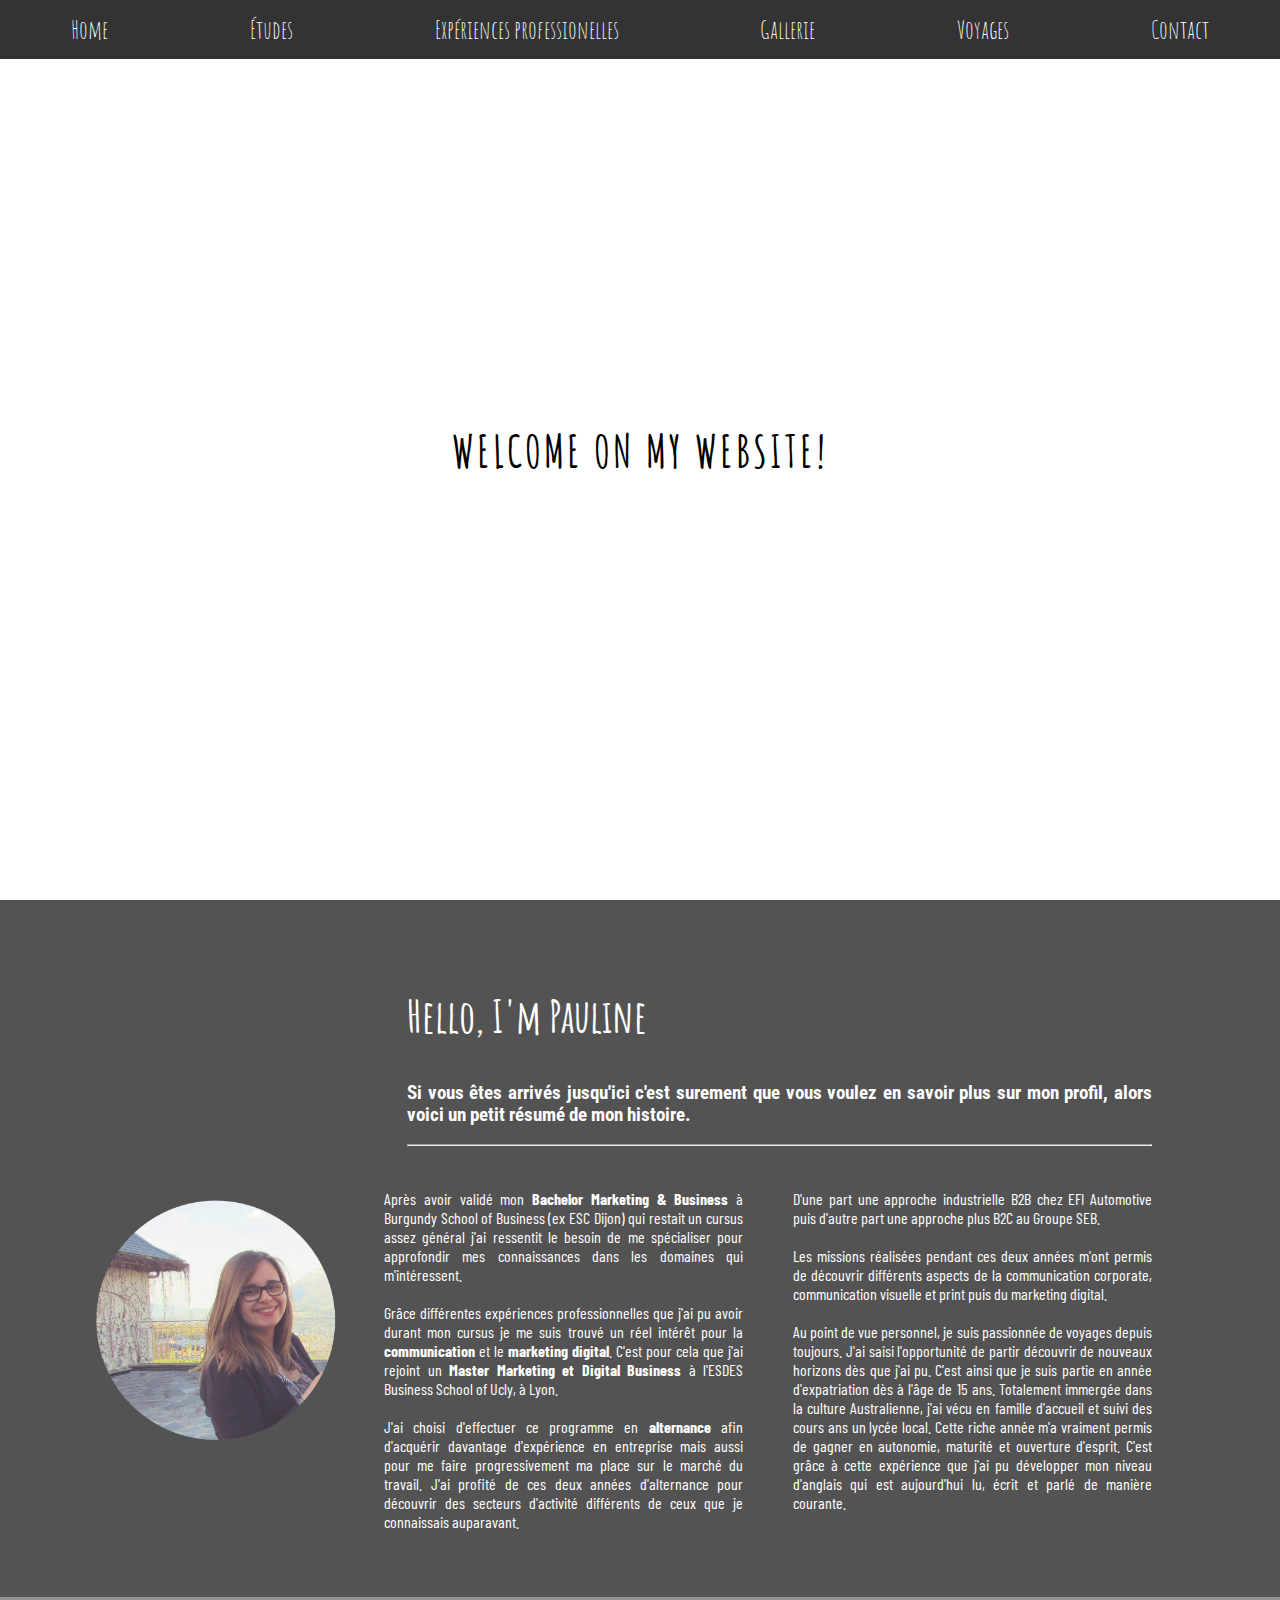
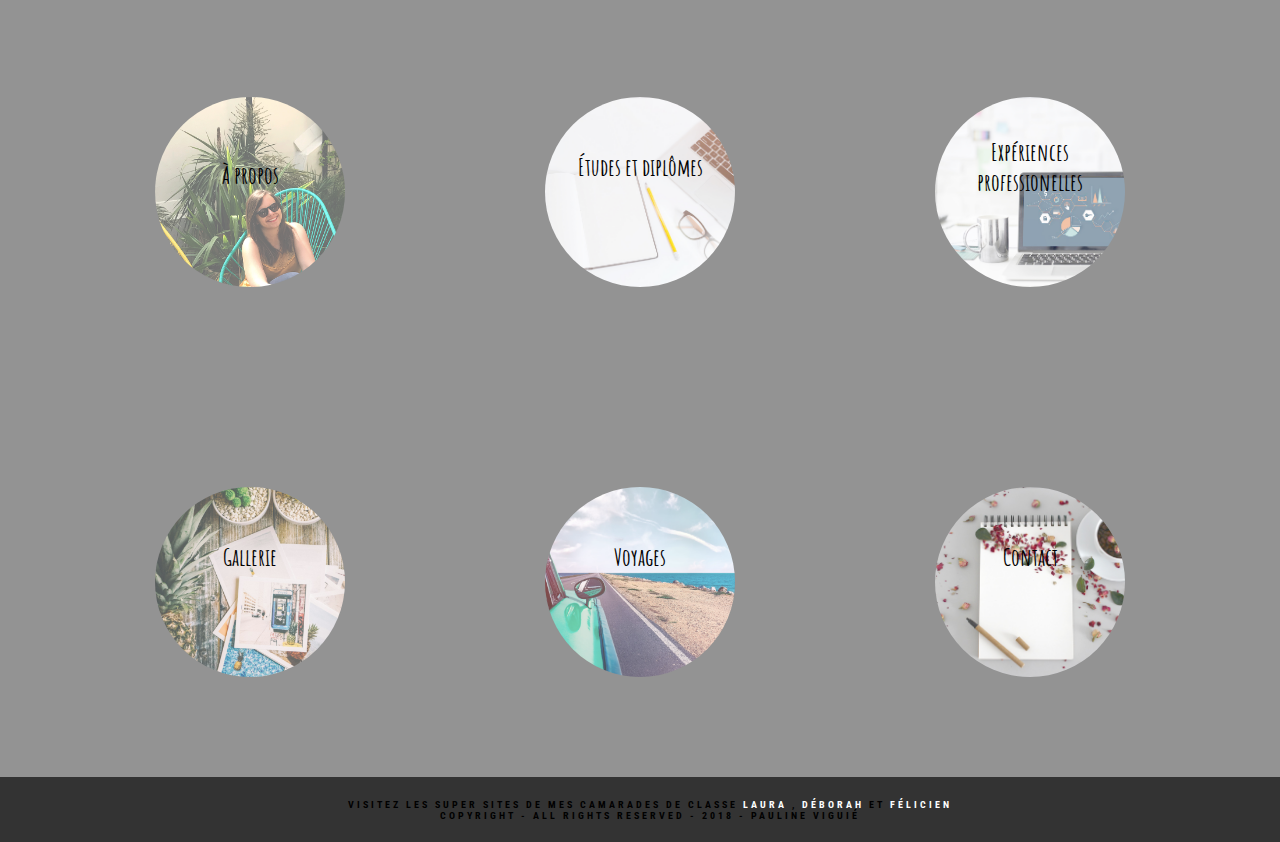
==== commit 9ff434c8: "Add files via upload" ====
--- a/index.html
+++ b/index.html
@@ -3,7 +3,7 @@
 
 <head>
     <title> Pauline VIGUIÉ, Master Marketing & Digital Business à Lyon</title>
-    <meta name="description" content="Pauline Viguié, chargée de communication après deux années d'alternance je saurais vous aider à contribuer votre communication au sein d'un environnement B2C"
+    <meta name="description" content="Pauline Viguié, chargée de communication après deux années d'alternance je saurais vous aider à contribuer votre communication au sein d'un environnement B2C">
 
     <link rel="stylesheet" href="index.css" />
     <link rel="stylesheet" href="styles/common.css" />
--- a/index.css
+++ b/index.css
@@ -85,6 +85,7 @@
 
 #main-page{
     background-color: #939393;
+
 }
 
 .pv{
@@ -92,7 +93,7 @@
     height: 25%;
     margin: 25px;
     align-items: center;
-    margin-top: 45px;
+    margin-top: 30px;
     margin-left: -10%;
     margin-right: 5%;
   
@@ -151,6 +152,7 @@
     text-align:center;
     color: #000000;
     animation: enter 2s ease-in-out;
+    
 
     -webkit-transform: scale(1);
 	transform: scale(1);
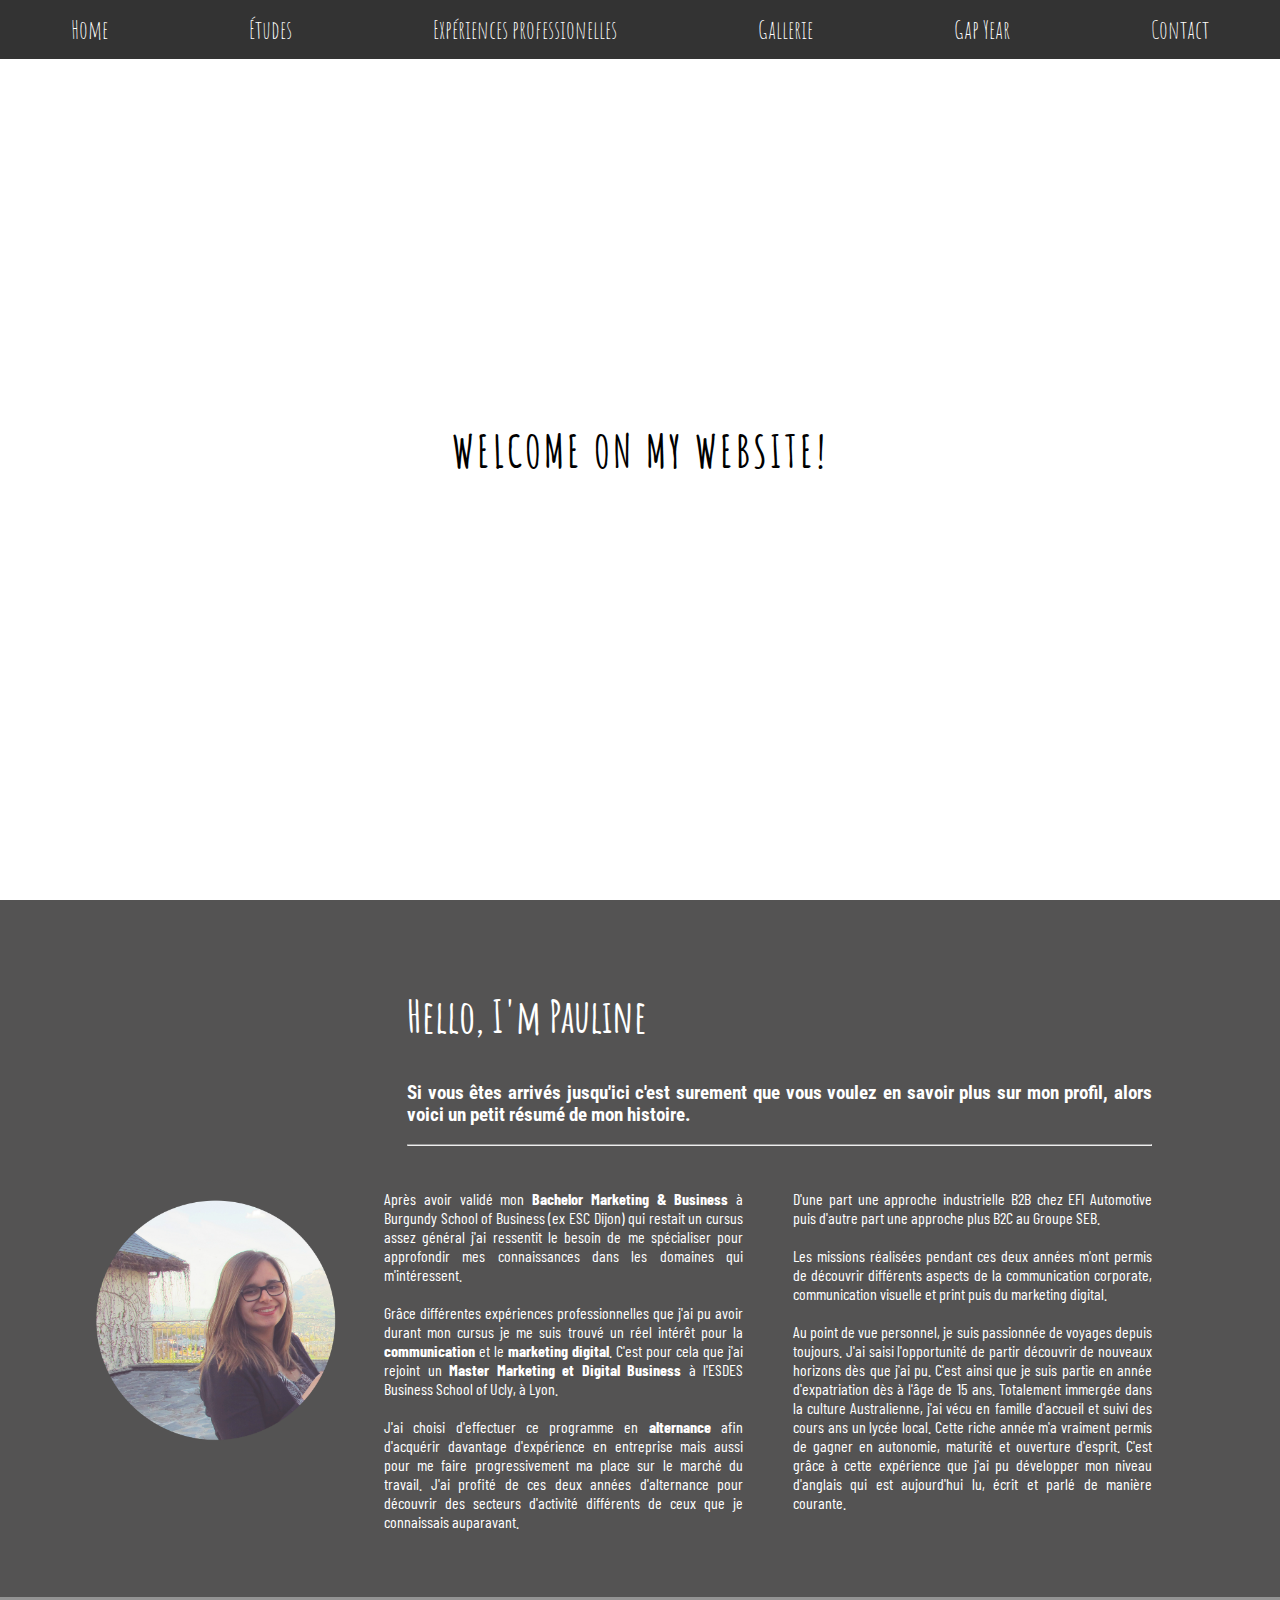
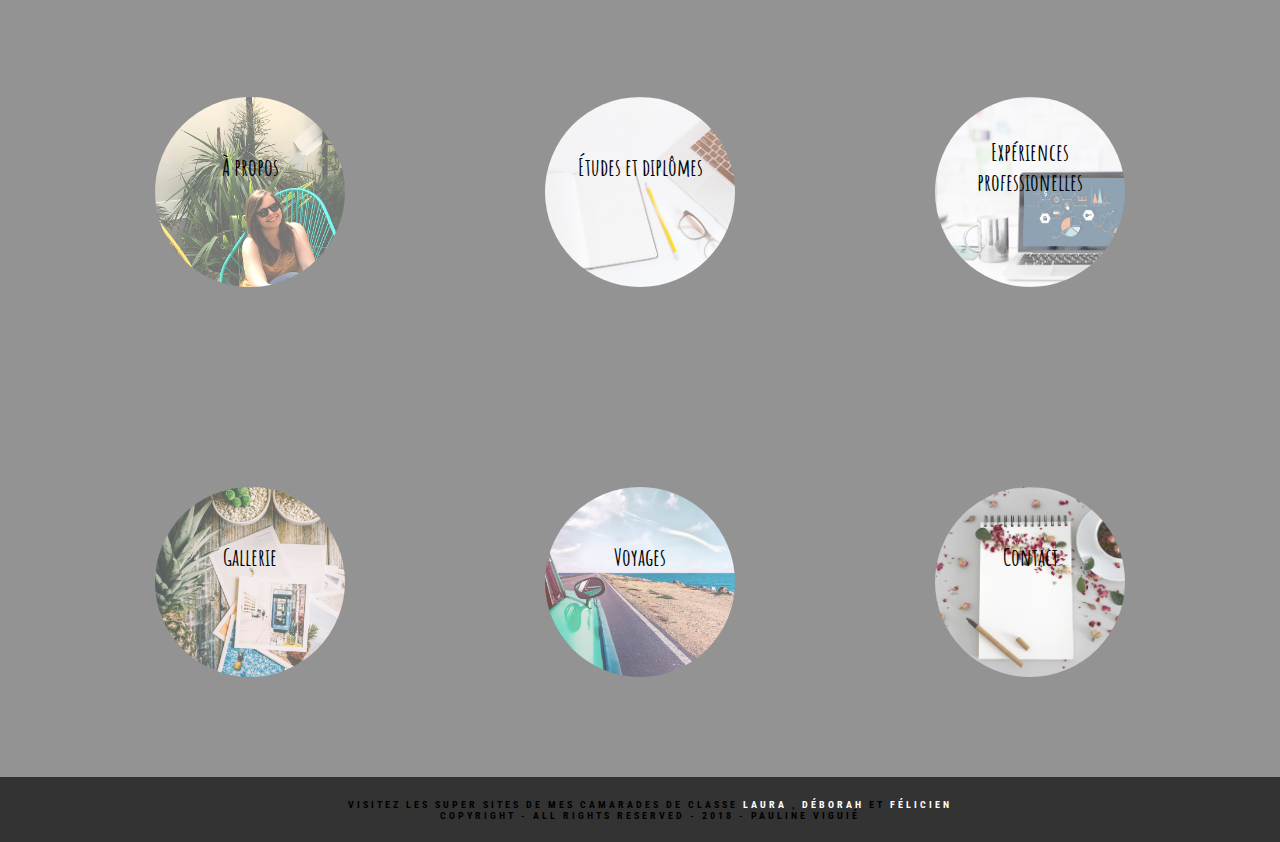
==== commit 8852b542: "Add files via upload" ====
--- a/index.html
+++ b/index.html
@@ -4,7 +4,7 @@
 <head>
     <title> Pauline VIGUIÉ, Master Marketing & Digital Business à Lyon</title>
     <meta name="description" content="Pauline Viguié, chargée de communication après deux années d'alternance je saurais vous aider à contribuer votre communication au sein d'un environnement B2C">
-
+    
     <link rel="stylesheet" href="index.css" />
     <link rel="stylesheet" href="styles/common.css" />
     <meta charset="UTF-8" />
@@ -18,6 +18,7 @@
 
         gtag('config', 'UA-120141598-1');
     </script>
+    <link rel="shortcut icon" type="image/ico" href="img/favicon.ico"/>
 </head>
 
 <body>
@@ -27,7 +28,7 @@
             <a href="pages/studies.html"> Études </a>
             <a href="pages/work.html"> Expériences professionelles </a>
             <a href="pages/gallerie.html"> Gallerie </a>
-            <a href="pages/travel.html"> Voyages </a>
+            <a href="pages/travel.html"> Gap Year </a>
             <a href="pages/contact.html"> Contact </a>
         </div>
 
@@ -81,8 +82,9 @@
                 <h2> À propos </h2>
                 <p>
                     <br> </p>
-                </a> 
+                
             </article>
+        </a> 
         
         
             <a href="pages/studies.html"> 
--- a/index.css
+++ b/index.css
@@ -244,6 +244,7 @@
     article{
         width: 100%;
     }
+    
 }
 
 
